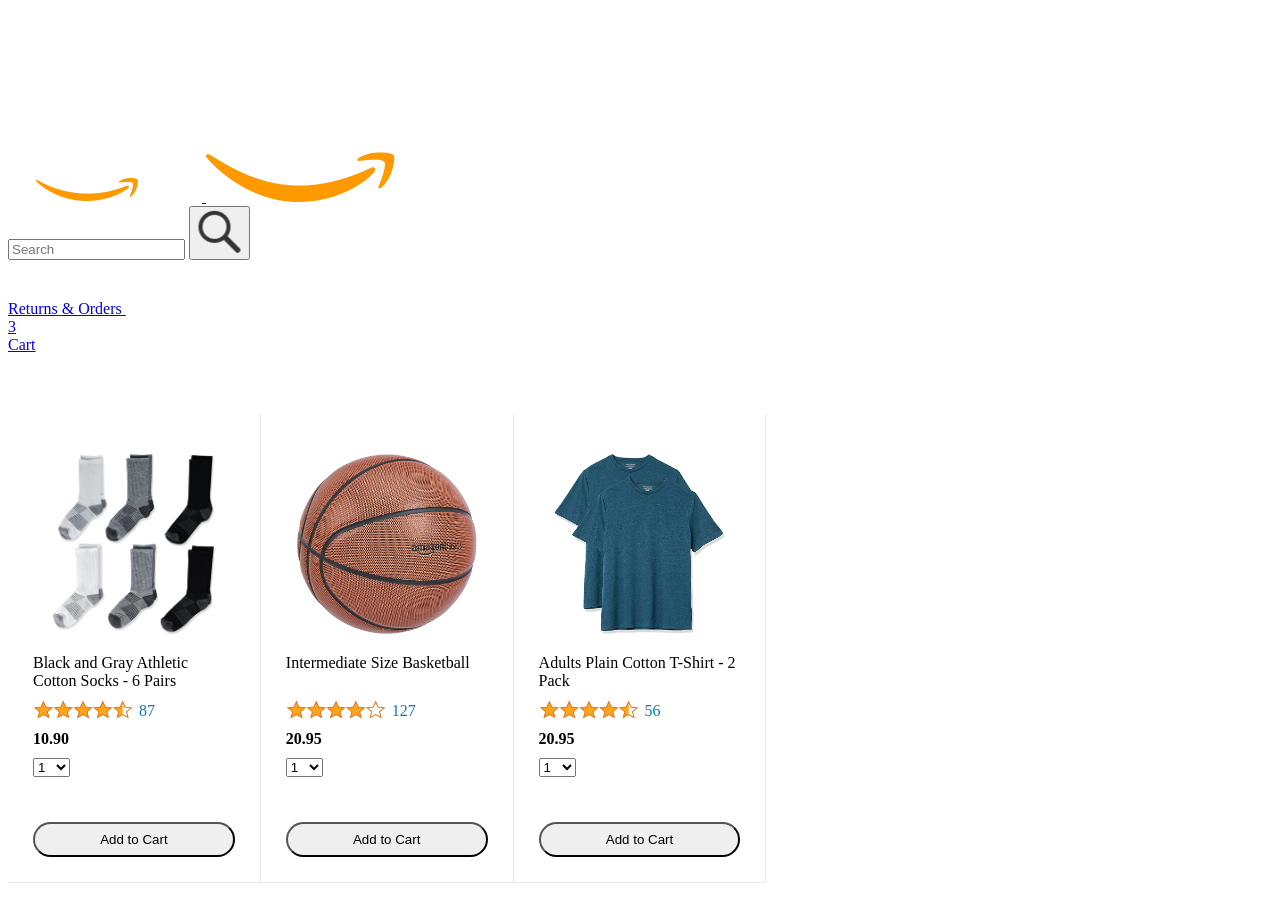
==== amazon.html @ 294c21bc "creat js file for print to html" ====
<!DOCTYPE html>
<html>

<head>
  <title>Amazon Project</title>

  <!-- This code is needed for responsive design to work.
      (Responsive design = make the website look good on
      smaller screen sizes like a phone or a tablet). -->
  <meta name="viewport" content="width=device-width, initial-scale=1">

  <!-- Load a font called Roboto from Google Fonts. -->
  <link rel="preconnect" href="https://fonts.googleapis.com">
  <link rel="preconnect" href="https://fonts.gstatic.com" crossorigin>
  <link href="https://fonts.googleapis.com/css2?family=Roboto:wght@400;500;700&display=swap" rel="stylesheet">

  <!-- Here are the CSS files for this page. -->
  <link rel="stylesheet" href="styles/shared/general.css">
  <link rel="stylesheet" href="styles/shared/amazon-header.css">
  <link rel="stylesheet" href="styles/pages/amazon.css">
</head>

<body>
  <div class="amazon-header">
    <div class="amazon-header-left-section">
      <a href="amazon.html" class="header-link">
        <img class="amazon-logo" src="images/amazon-logo-white.png">
        <img class="amazon-mobile-logo" src="images/amazon-mobile-logo-white.png">
      </a>
    </div>

    <div class="amazon-header-middle-section">
      <input class="search-bar" type="text" placeholder="Search">

      <button class="search-button">
        <img class="search-icon" src="images/icons/search-icon.png">
      </button>
    </div>

    <div class="amazon-header-right-section">
      <a class="orders-link header-link" href="orders.html">
        <span class="returns-text">Returns</span>
        <span class="orders-text">& Orders</span>
      </a>

      <a class="cart-link header-link" href="checkout.html">
        <img class="cart-icon" src="images/icons/cart-icon.png">
        <div class="cart-quantity">3</div>
        <div class="cart-text">Cart</div>
      </a>
    </div>
  </div>

  <div class="main">
    <div class="products-grid js-product-grid">
      <!-- content product grid -->
    </div>
  </div>
  <script src="script/amazon.js"></script>
</body>

</html>
---- styles/pages/amazon.css ----
.main {
  margin-top: 60px;
}

.products-grid {
  display: grid;

  /* - In CSS Grid, 1fr means a column will take up the
       remaining space in the grid.
     - If we write 1fr 1fr ... 1fr; 8 times, this will
       divide the grid into 8 columns, each taking up an
       equal amount of the space.
     - repeat(8, 1fr); is a shortcut for repeating "1fr"
       8 times (instead of typing out "1fr" 8 times).
       repeat(...) is a special property that works with
       display: grid; */
  grid-template-columns: repeat(8, 1fr);
}

/* @media is used to create responsive design (making the
   website look good on any screen size). This @media
   means when the screen width is 2000px or less, we
   will divide the grid into 7 columns instead of 8. */
@media (max-width: 2000px) {
  .products-grid {
    grid-template-columns: repeat(7, 1fr);
  }
}

/* This @media means when the screen width is 1600px or
   less, we will divide the grid into 6 columns. */
@media (max-width: 1600px) {
  .products-grid {
    grid-template-columns: repeat(6, 1fr);
  }
}

@media (max-width: 1300px) {
  .products-grid {
    grid-template-columns: repeat(5, 1fr);
  }
}

@media (max-width: 1000px) {
  .products-grid {
    grid-template-columns: repeat(4, 1fr);
  }
}

@media (max-width: 800px) {
  .products-grid {
    grid-template-columns: repeat(3, 1fr);
  }
}

@media (max-width: 575px) {
  .products-grid {
    grid-template-columns: repeat(2, 1fr);
  }
}

@media (max-width: 450px) {
  .products-grid {
    grid-template-columns: 1fr;
  }
}

.product-container {
  padding-top: 40px;
  padding-bottom: 25px;
  padding-left: 25px;
  padding-right: 25px;

  border-right: 1px solid rgb(231, 231, 231);
  border-bottom: 1px solid rgb(231, 231, 231);

  display: flex;
  flex-direction: column;
}

.product-image-container {
  display: flex;
  justify-content: center;
  align-items: center;

  height: 180px;
  margin-bottom: 20px;
}

.product-image {
  /* Images will overflow their container by default. To
    prevent this, we set max-width and max-height to 100%
    so they stay inside their container. */
  max-width: 100%;
  max-height: 100%;
}

.product-name {
  height: 40px;
  margin-bottom: 5px;
}

.product-rating-container {
  display: flex;
  align-items: center;
  margin-bottom: 10px;
}

.product-rating-stars {
  width: 100px;
  margin-right: 6px;
}

.product-rating-count {
  color: rgb(1, 124, 182);
  cursor: pointer;
  margin-top: 3px;
}

.product-price {
  font-weight: 700;
  margin-bottom: 10px;
}

.product-quantity-container {
  margin-bottom: 17px;
}

.product-spacer {
  flex: 1;
}

.added-to-cart {
  color: rgb(6, 125, 98);
  font-size: 16px;

  display: flex;
  align-items: center;
  margin-bottom: 8px;

  /* At first, the "Added to cart" message will
     be invisible. Use JavaScript to change the
     opacity and make it visible. */
  opacity: 0;
}

.added-to-cart img {
  height: 20px;
  margin-right: 5px;
}

.add-to-cart-button {
  width: 100%;
  padding: 8px;
  border-radius: 50px;
}
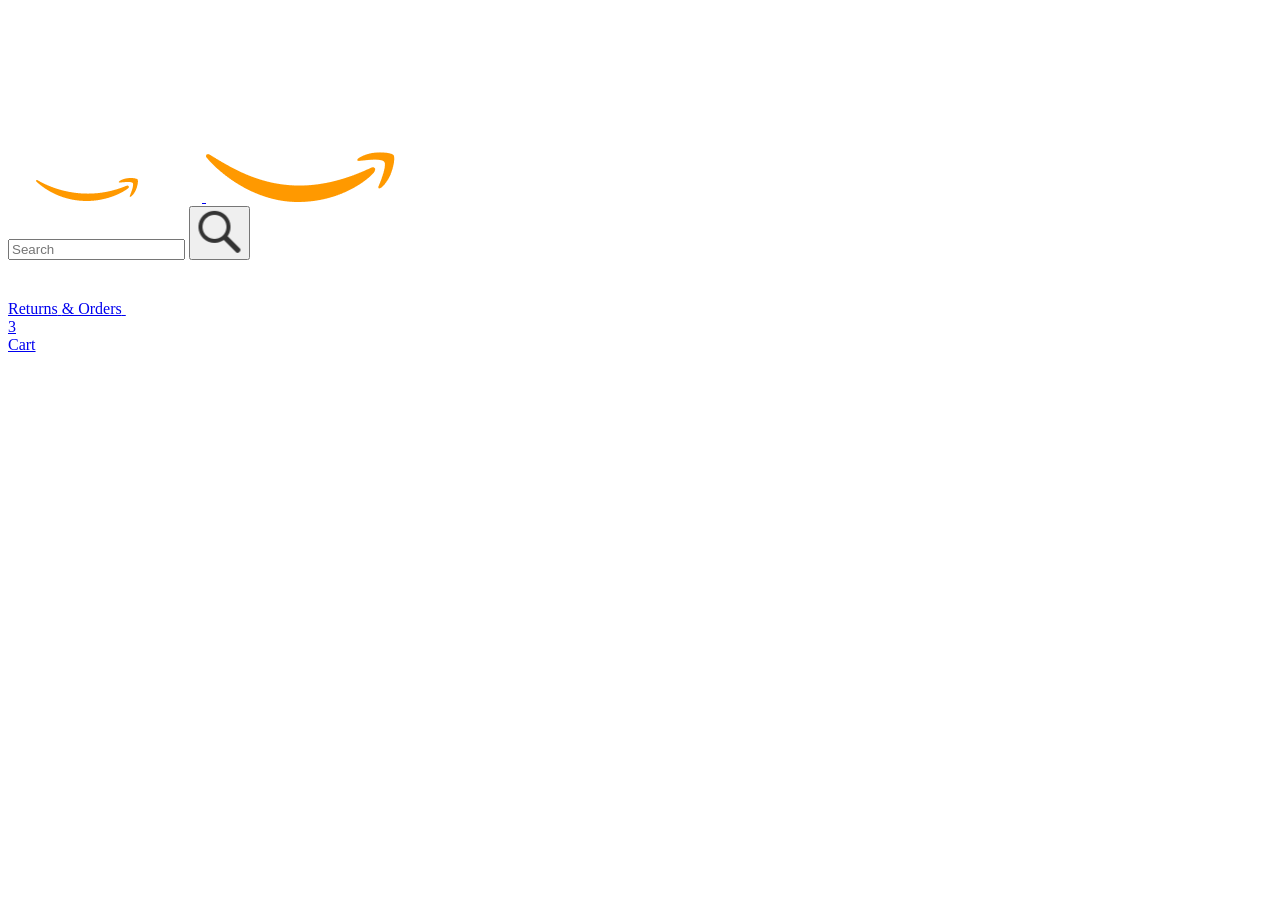
==== commit 47c9f48d: "update code for amazon to place script data pruducts.js" ====
--- a/amazon.html
+++ b/amazon.html
@@ -56,6 +56,7 @@
       <!-- content product grid -->
     </div>
   </div>
+  <script src="data/products.js"></script>
   <script src="script/amazon.js"></script>
 </body>
 
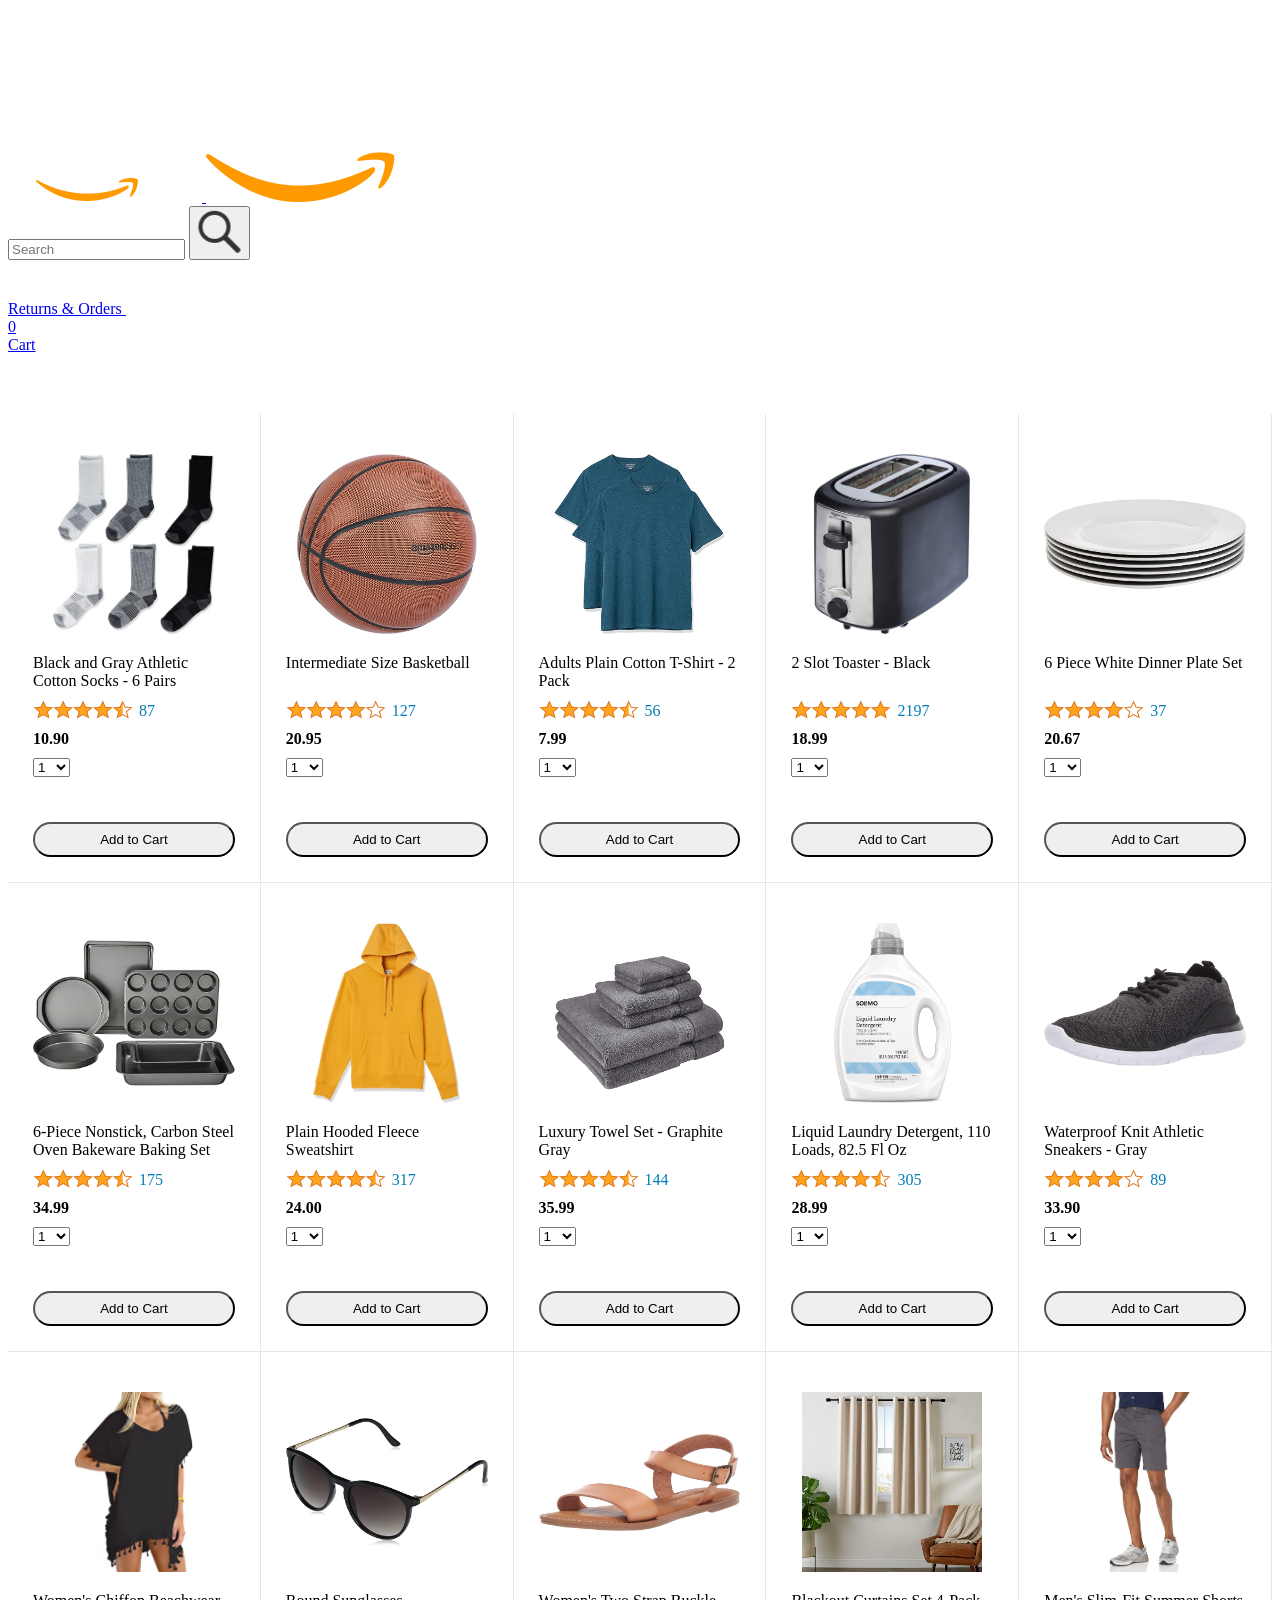
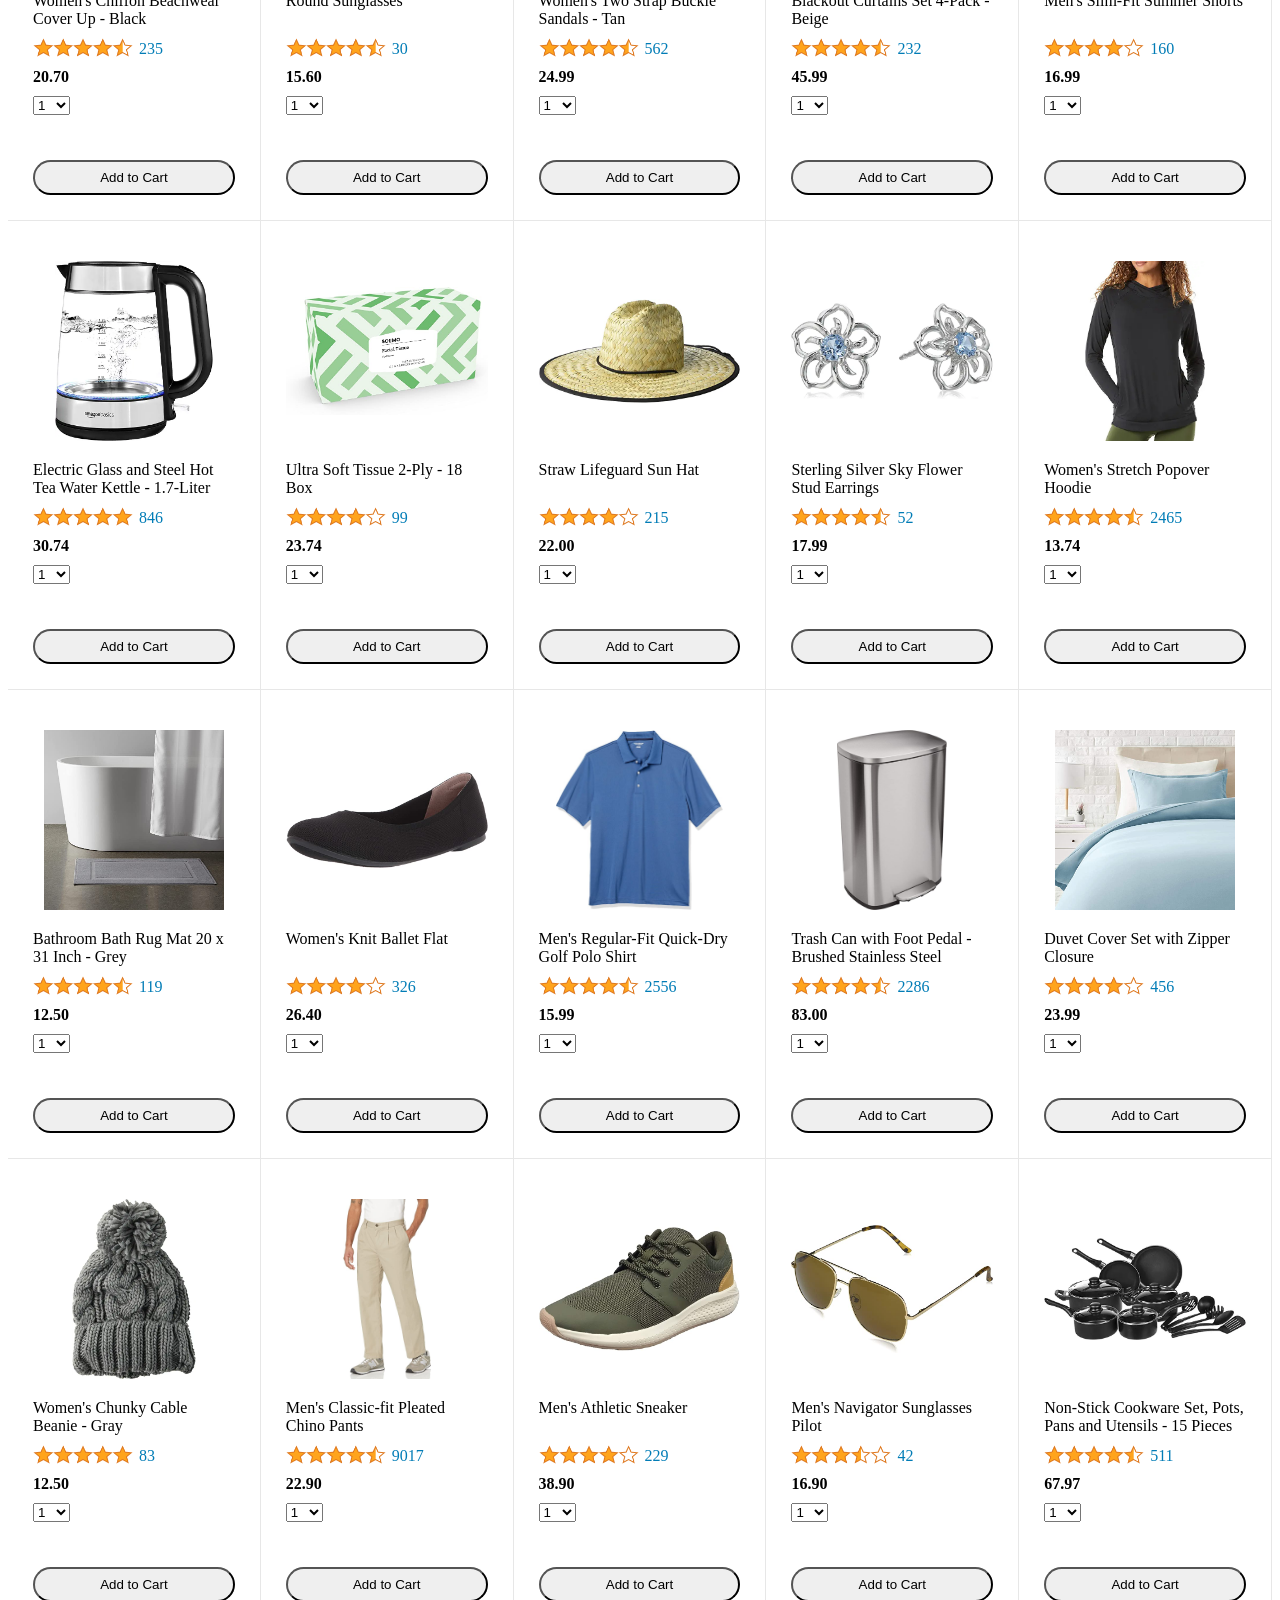
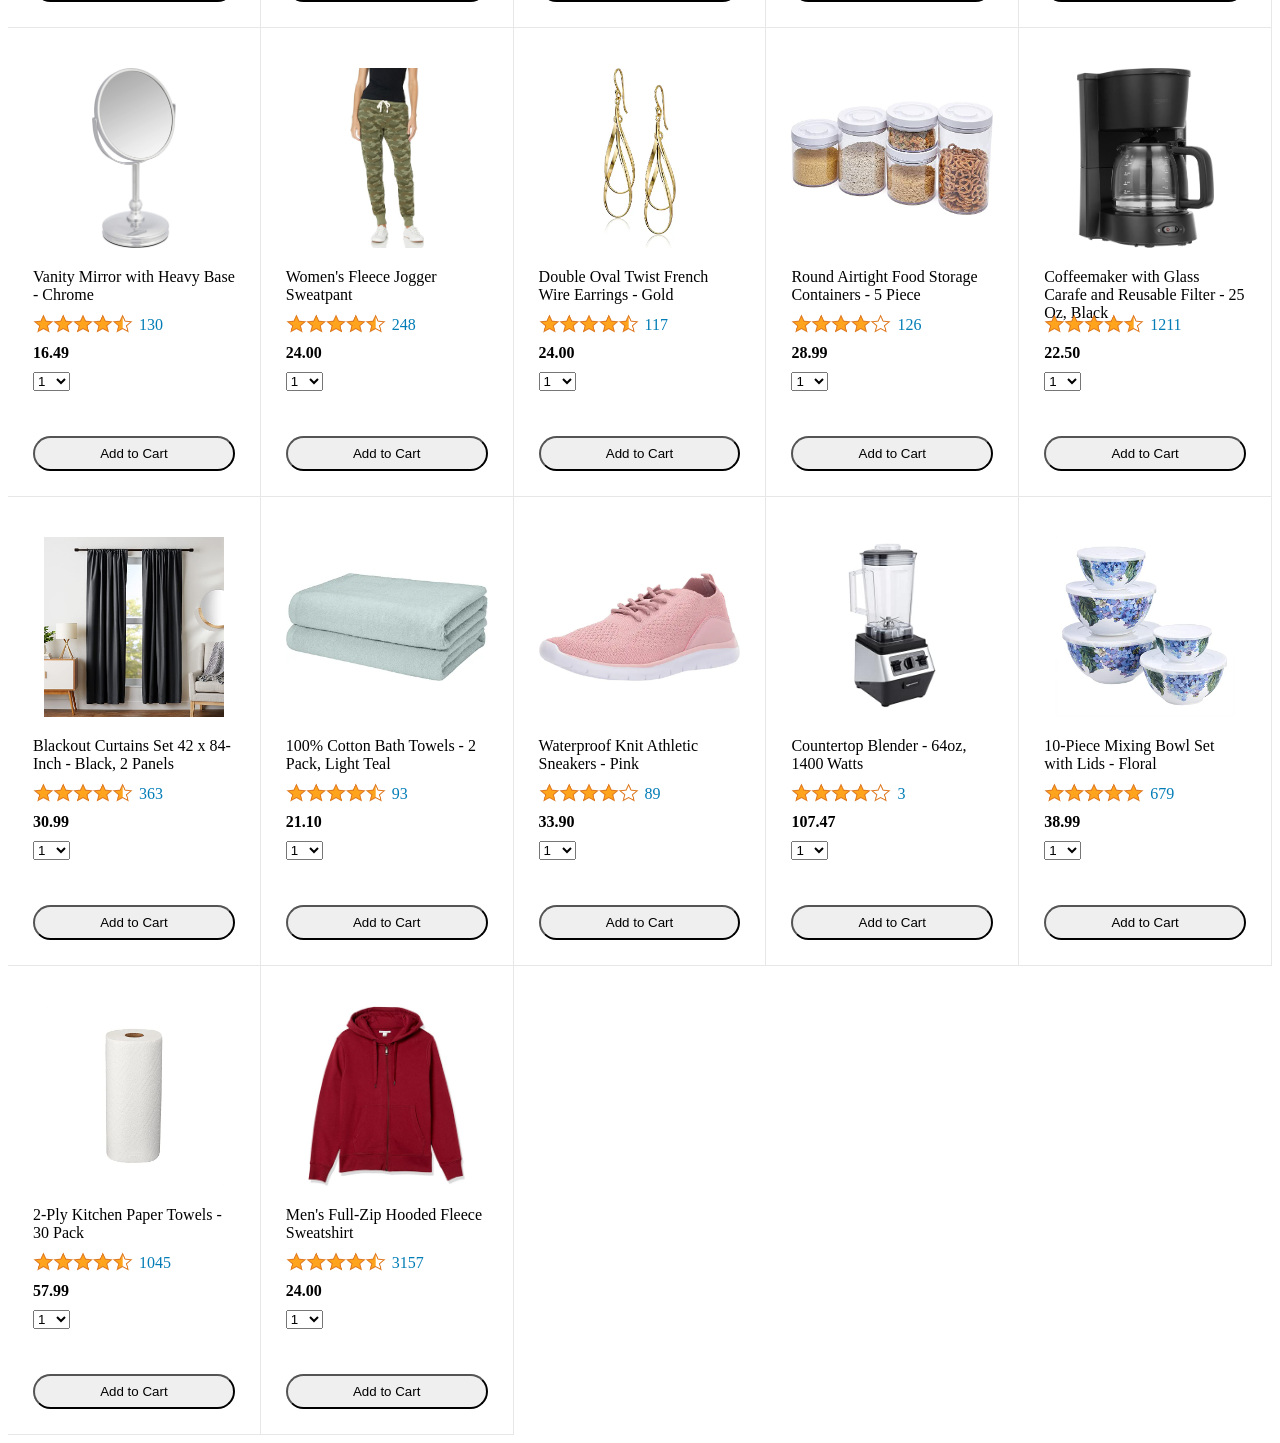
==== commit 340abafd: "make counting cart quantity" ====
--- a/amazon.html
+++ b/amazon.html
@@ -45,7 +45,7 @@
 
       <a class="cart-link header-link" href="checkout.html">
         <img class="cart-icon" src="images/icons/cart-icon.png">
-        <div class="cart-quantity">3</div>
+        <div class="cart-quantity js-cart-quantity">0</div>
         <div class="cart-text">Cart</div>
       </a>
     </div>
@@ -56,6 +56,7 @@
       <!-- content product grid -->
     </div>
   </div>
+  <script src="data/cart.js"></script>
   <script src="data/products.js"></script>
   <script src="script/amazon.js"></script>
 </body>
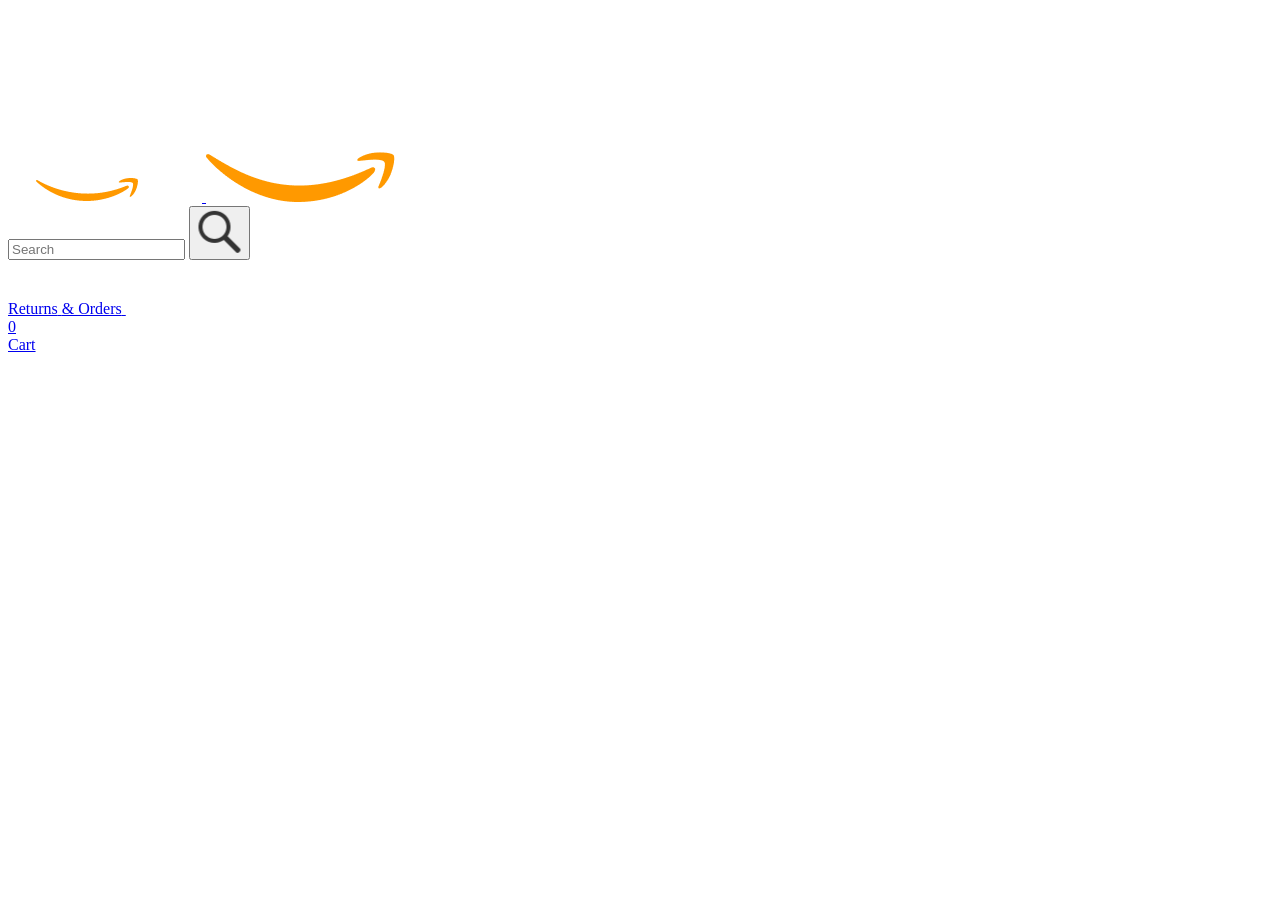
==== commit bf8317f3: "import products from product.js" ====
--- a/amazon.html
+++ b/amazon.html
@@ -56,9 +56,7 @@
       <!-- content product grid -->
     </div>
   </div>
-  <script src="data/cart.js"></script>
-  <script src="data/products.js"></script>
-  <script src="script/amazon.js"></script>
+  <script type="module" src="script/amazon.js"></script>
 </body>
 
 </html>
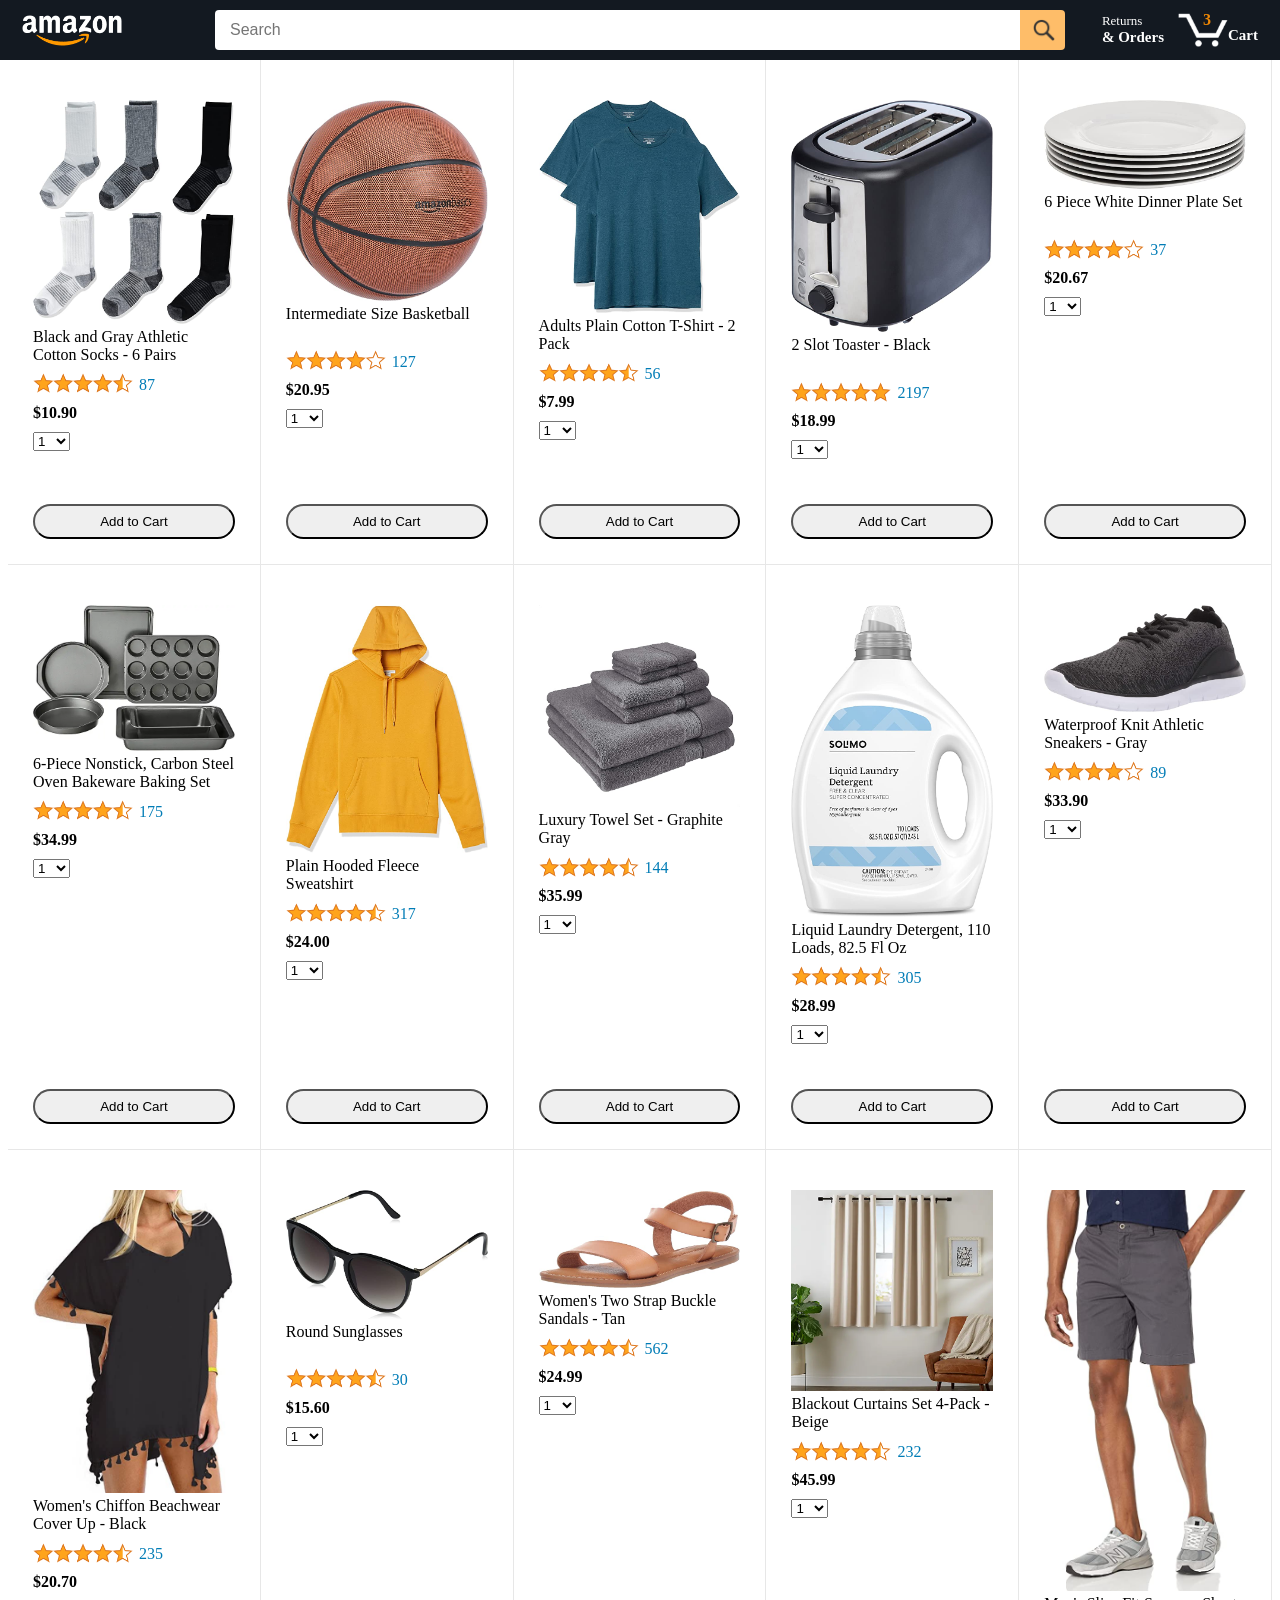
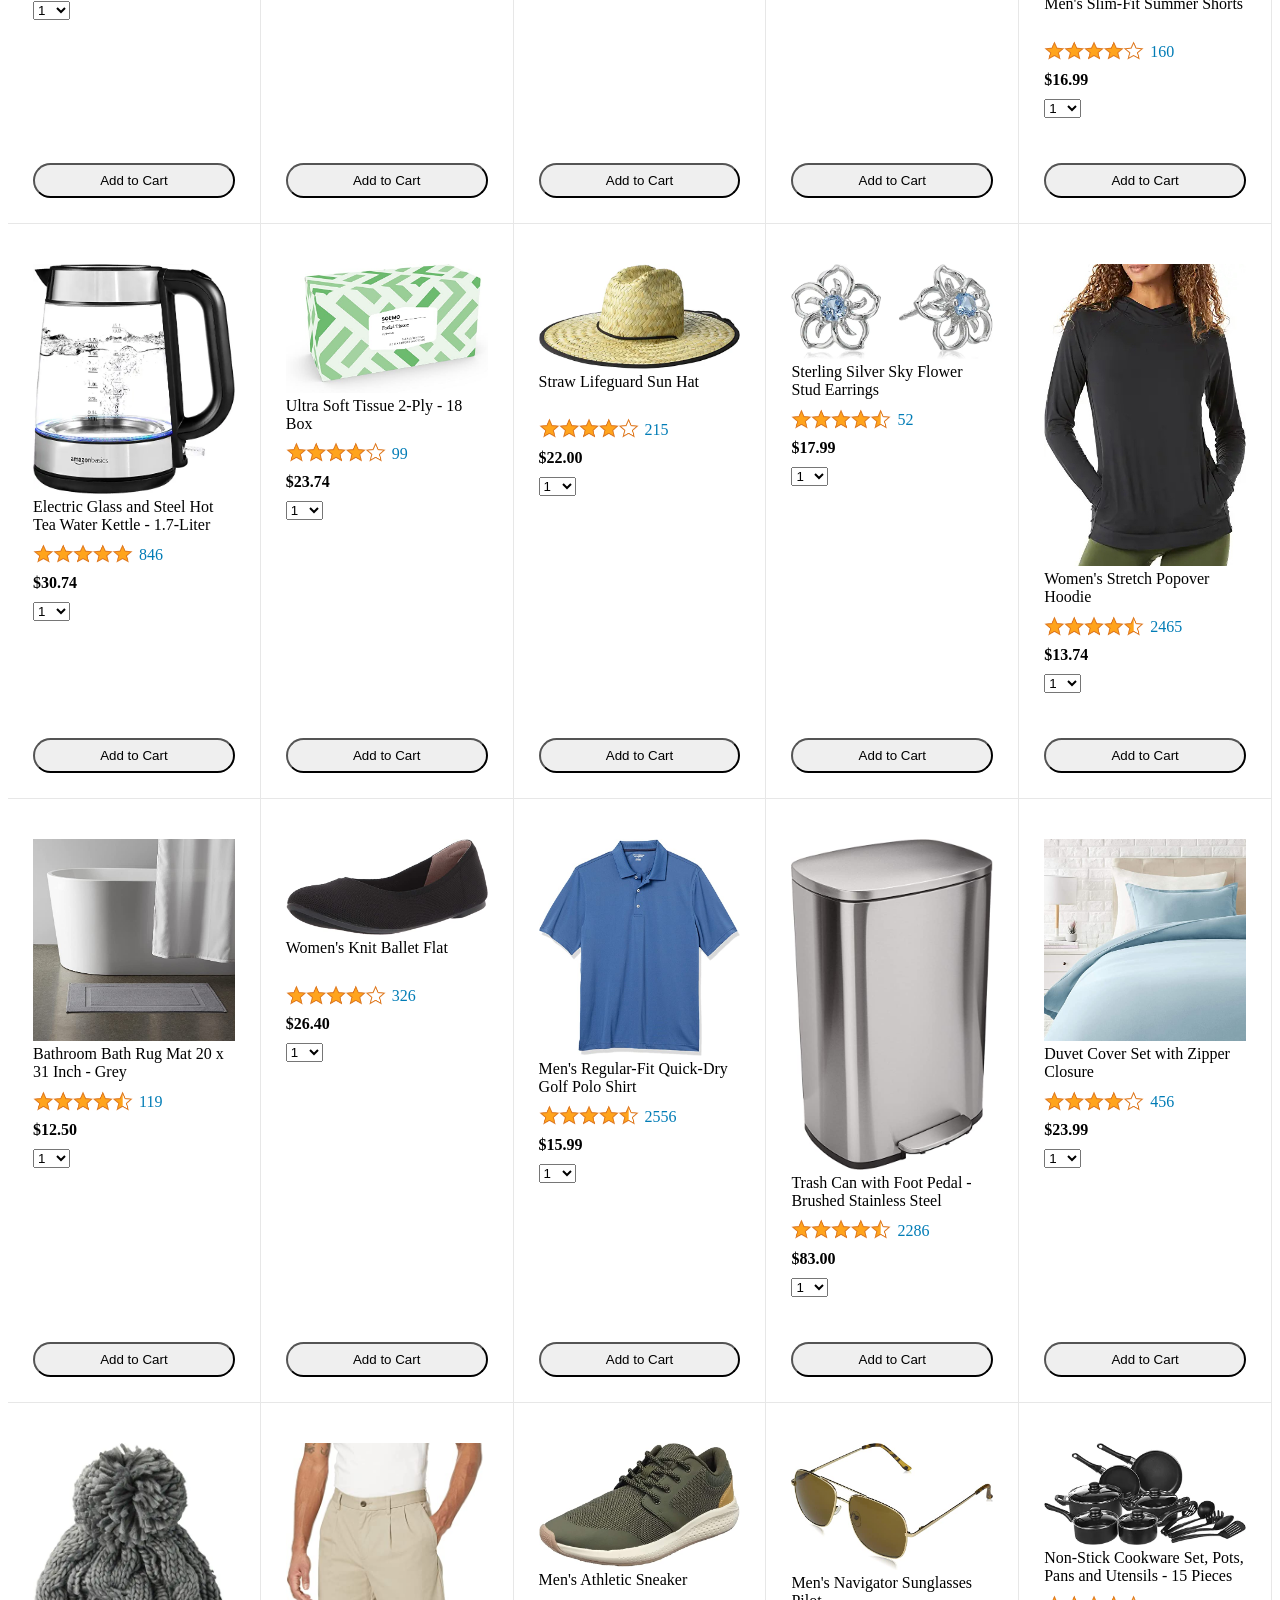
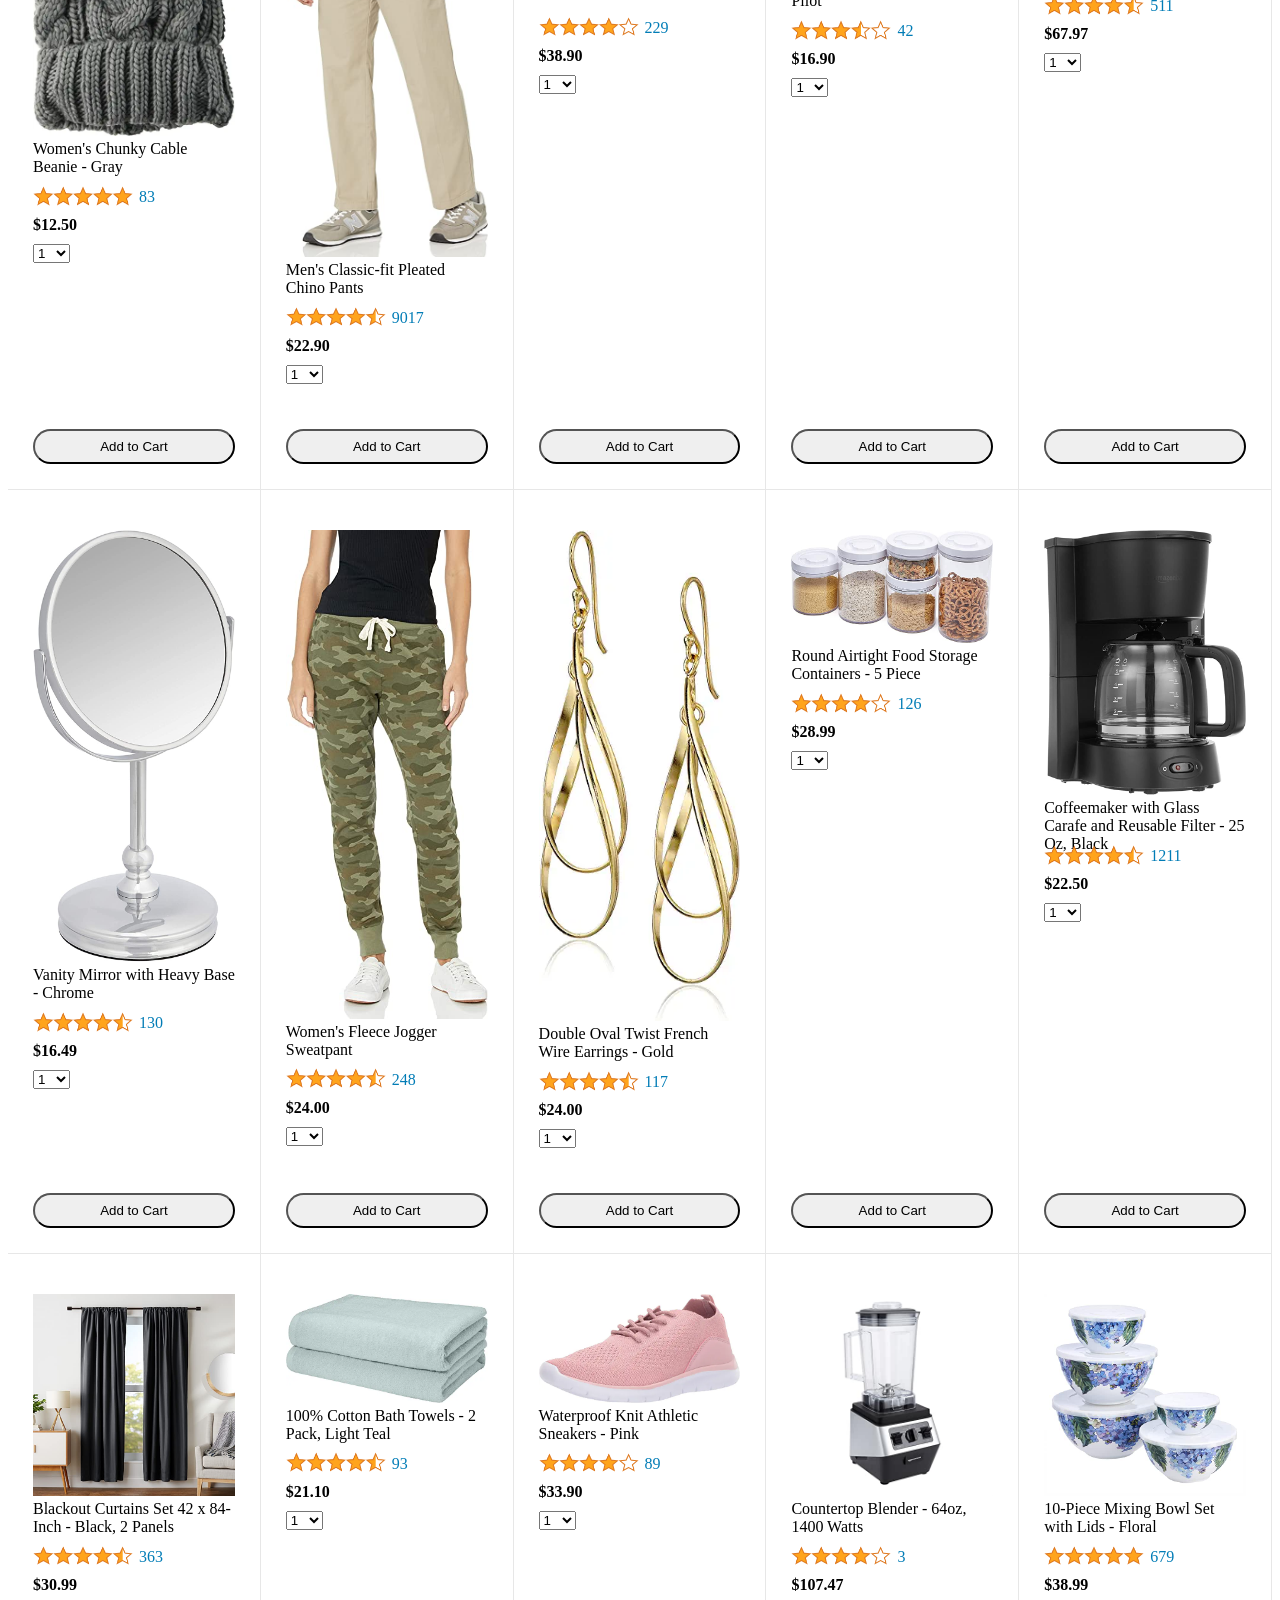
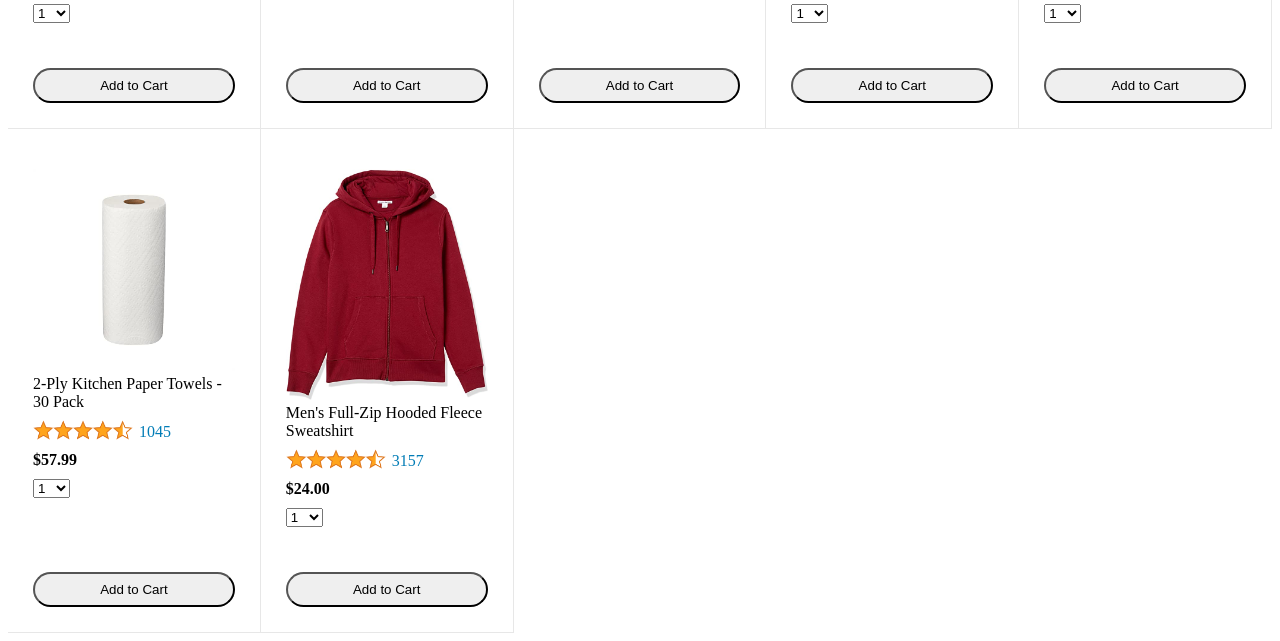
==== commit e0109db4: "add new fiture for counting quantity in local storage" ====
--- a/amazon.html
+++ b/amazon.html
@@ -45,7 +45,7 @@
 
       <a class="cart-link header-link" href="checkout.html">
         <img class="cart-icon" src="images/icons/cart-icon.png">
-        <div class="cart-quantity js-cart-quantity">0</div>
+        <div class="cart-quantity js-cart-quantity"></div>
         <div class="cart-text">Cart</div>
       </a>
     </div>
--- a/styles/shared/amazon-header.css
+++ b/styles/shared/amazon-header.css
@@ -0,0 +1,147 @@
+.amazon-header {
+  background-color: rgb(19, 25, 33);
+  color: white;
+  padding-left: 15px;
+  padding-right: 15px;
+
+  display: flex;
+  align-items: center;
+  justify-content: space-between;
+
+  position: fixed;
+  top: 0;
+  left: 0;
+  right: 0;
+  height: 60px;
+}
+
+.amazon-header-left-section {
+  width: 180px;
+}
+
+@media (max-width: 800px) {
+  .amazon-header-left-section {
+    width: unset;
+  }
+}
+
+.header-link {
+  display: inline-block;
+  padding: 6px;
+  border-radius: 2px;
+  cursor: pointer;
+  text-decoration: none;
+  border: 1px solid rgba(0, 0, 0, 0);
+}
+
+.header-link:hover {
+  border: 1px solid white;
+}
+
+.amazon-logo {
+  width: 100px;
+  margin-top: 5px;
+}
+
+.amazon-mobile-logo {
+  display: none;
+}
+
+@media (max-width: 575px) {
+  .amazon-logo {
+    display: none;
+  }
+
+  .amazon-mobile-logo {
+    display: block;
+    height: 35px;
+    margin-top: 5px;
+  }
+}
+
+.amazon-header-middle-section {
+  flex: 1;
+  max-width: 850px;
+  margin-left: 10px;
+  margin-right: 10px;
+  display: flex;
+}
+
+.search-bar {
+  flex: 1;
+  width: 0;
+  font-size: 16px;
+  height: 38px;
+  padding-left: 15px;
+  border: none;
+  border-top-left-radius: 4px;
+  border-bottom-left-radius: 4px;
+  border-top-right-radius: 0;
+  border-bottom-right-radius: 0;
+}
+
+.search-button {
+  background-color: rgb(254, 189, 105);
+  border: none;
+  width: 45px;
+  height: 40px;
+  border-top-right-radius: 4px;
+  border-bottom-right-radius: 4px;
+  flex-shrink: 0;
+}
+
+.search-icon {
+  height: 22px;
+  margin-left: 2px;
+  margin-top: 3px;
+}
+
+.amazon-header-right-section {
+  width: 180px;
+  flex-shrink: 0;
+  display: flex;
+  justify-content: end;
+}
+
+.orders-link {
+  color: white;
+}
+
+.returns-text {
+  display: block;
+  font-size: 13px;
+}
+
+.orders-text {
+  display: block;
+  font-size: 15px;
+  font-weight: 700;
+}
+
+.cart-link {
+  color: white;
+  display: flex;
+  align-items: center;
+  position: relative;
+}
+
+.cart-icon {
+  width: 50px;
+}
+
+.cart-text {
+  margin-top: 12px;
+  font-size: 15px;
+  font-weight: 700;
+}
+
+.cart-quantity {
+  color: rgb(240, 136, 4);
+  font-size: 16px;
+  font-weight: 700;
+  position: absolute;
+  top: 4px;
+  left: 22px;
+  width: 26px;
+  text-align: center;
+}
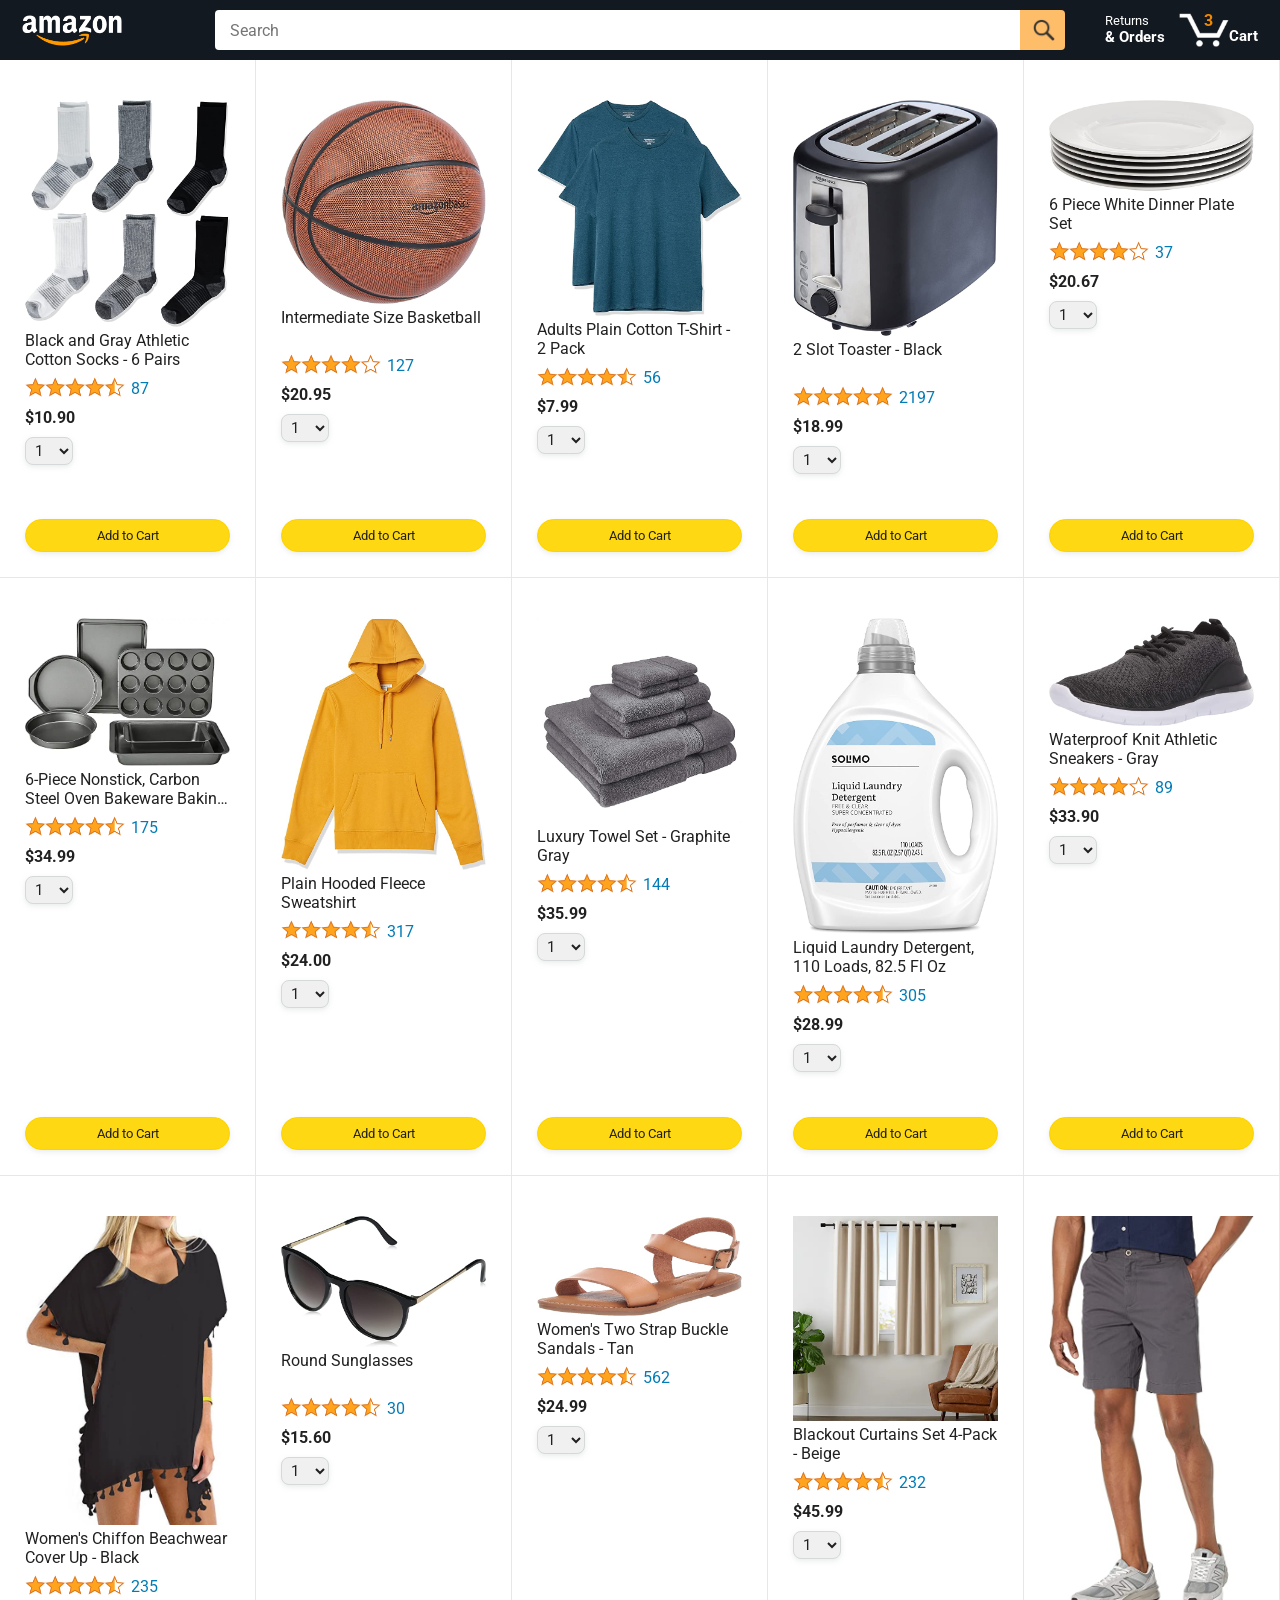
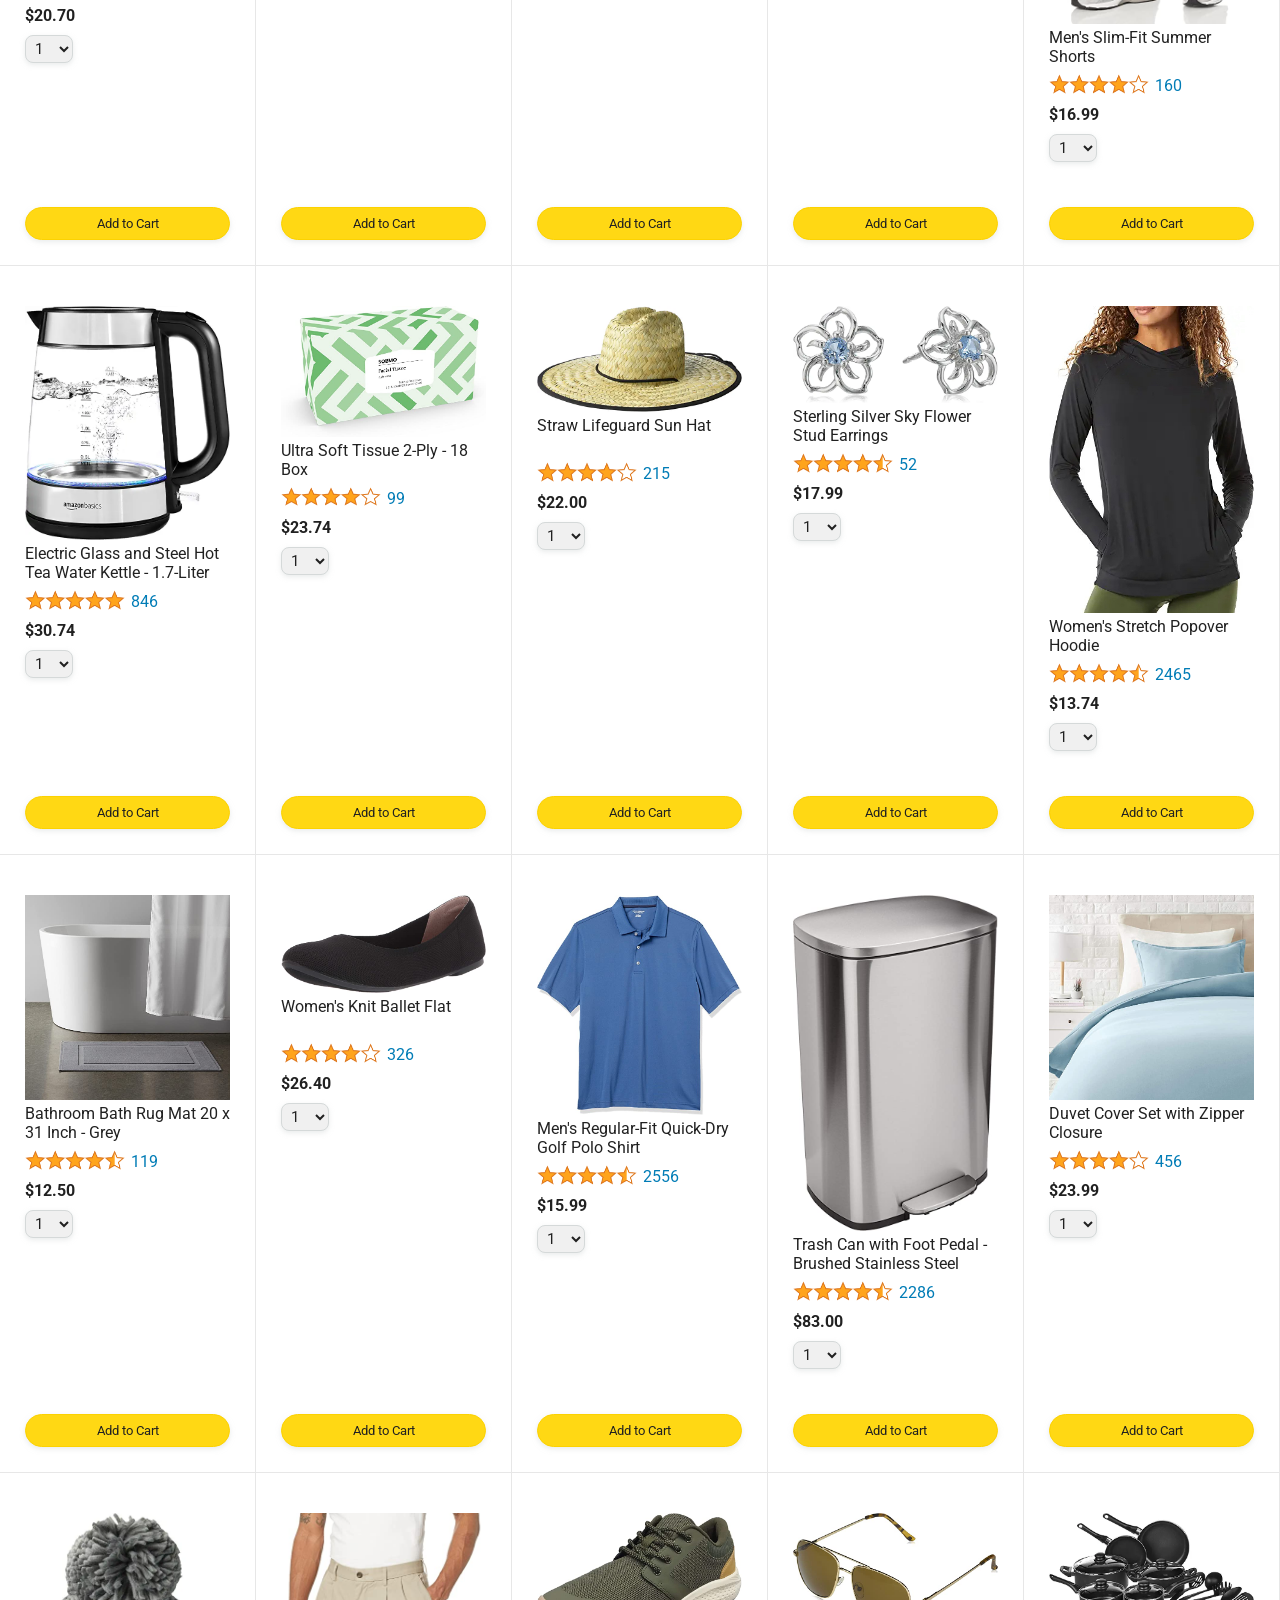
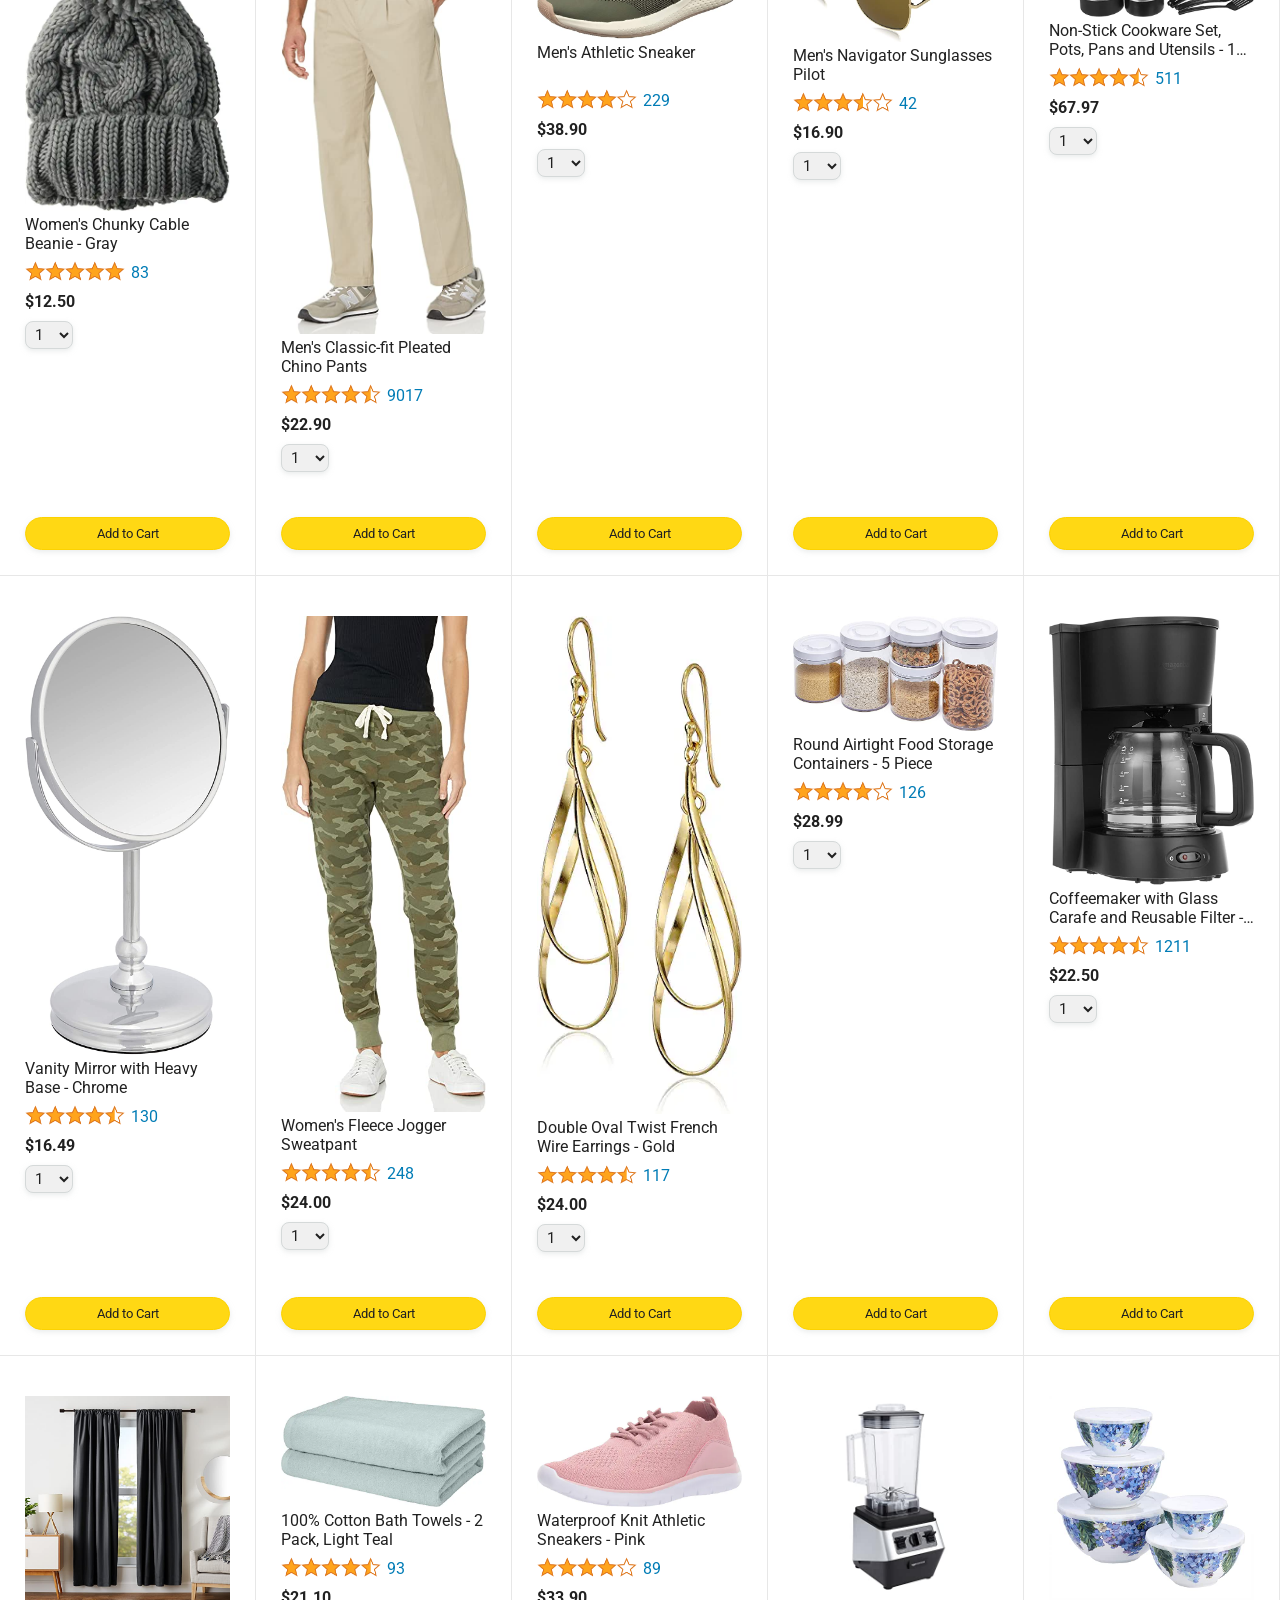
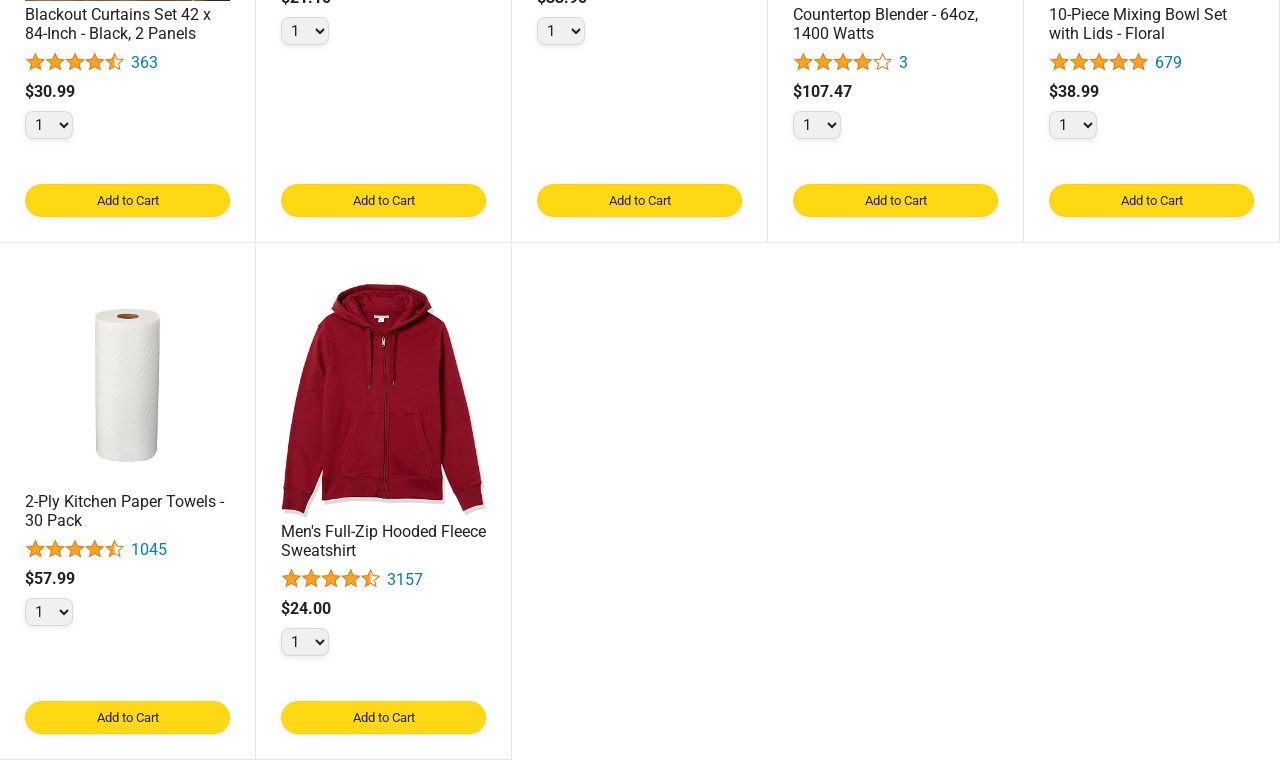
==== commit fce37fa8: "update data" ====
--- a/amazon.html
+++ b/amazon.html
@@ -57,6 +57,9 @@
     </div>
   </div>
   <script type="module" src="script/amazon.js"></script>
+
+  
+  
 </body>
 
 </html>
--- a/styles/shared/general.css
+++ b/styles/shared/general.css
@@ -0,0 +1,108 @@
+body {
+  font-family: Roboto, Arial;
+  color: rgb(33, 33, 33);
+  /* The <body> element has a default margin of 8px
+     on all sides. This removes the default margins. */
+  margin: 0;
+}
+
+/* <p> elements have a default margin on the top
+   and bottom. This removes the default margins. */
+p {
+  margin: 0;
+}
+
+button {
+  cursor: pointer;
+}
+
+select {
+  cursor: pointer;
+}
+
+input,
+select,
+button {
+  font-family: Roboto, Arial;
+}
+
+.button-primary {
+  color: rgb(33, 33, 33);
+  background-color: rgb(255, 216, 20);
+  border: 1px solid rgb(252, 210, 0);
+  border-radius: 8px;
+  cursor: pointer;
+  box-shadow: 0 2px 5px rgba(213, 217, 217, 0.5);
+}
+
+.button-primary:hover {
+  background-color: rgb(247, 202, 0);
+  border: 1px solid rgb(242, 194, 0);
+}
+
+.button-primary:active {
+  background: rgb(255, 216, 20);
+  border-color: rgb(252, 210, 0);
+  box-shadow: none;
+}
+
+.button-secondary {
+  color: rgb(33, 33, 33);
+  background: white;
+  border: 1px solid rgb(213, 217, 217);
+  border-radius: 8px;
+  cursor: pointer;
+  box-shadow: 0 2px 5px rgba(213, 217, 217, 0.5);
+}
+
+.button-secondary:hover {
+  background-color: rgb(247, 250, 250);
+}
+
+.button-secondary:active {
+  background-color: rgb(237, 253, 255);
+  box-shadow: none;
+}
+
+/* These styles will limit text to 2 lines. Anything
+   beyond 2 lines will be replaced with "..."
+   You can find this code by using an A.I. tool or by
+   searching in Google.
+   https://css-tricks.com/almanac/properties/l/line-clamp/ */
+.limit-text-to-2-lines {
+  display: -webkit-box;
+  -webkit-line-clamp: 2;
+  -webkit-box-orient: vertical;
+  overflow: hidden;
+}
+
+.link-primary {
+  color: rgb(1, 124, 182);
+  cursor: pointer;
+}
+
+.link-primary:hover {
+  color: rgb(196, 80, 0);
+}
+
+/* Styles for dropdown selectors. */
+select {
+  color: rgb(33, 33, 33);
+  background-color: rgb(240, 240, 240);
+  border: 1px solid rgb(213, 217, 217);
+  border-radius: 8px;
+  padding: 3px 5px;
+  font-size: 15px;
+  cursor: pointer;
+  box-shadow: 0 2px 5px rgba(213, 217, 217, 0.5);
+}
+
+select:focus,
+input:focus {
+  outline: 2px solid rgb(255, 153, 0);
+}
+
+.input-update {
+  width: 40px;
+  font-size: 16px;
+}
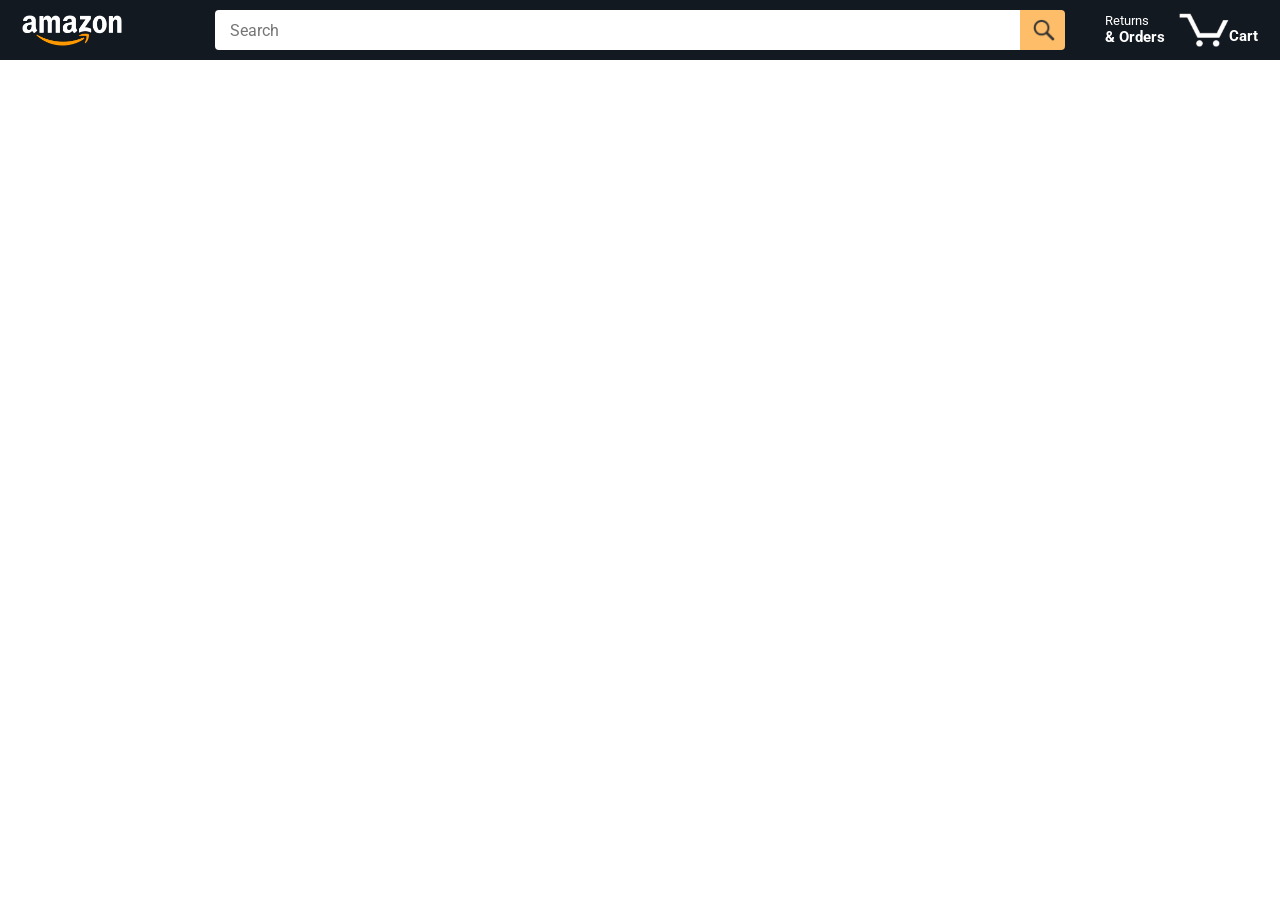
==== commit 51a84a03: "create orderpage to delivery produc and change href to index.html" ====
--- a/amazon.html
+++ b/amazon.html
@@ -23,7 +23,7 @@
 <body>
   <div class="amazon-header">
     <div class="amazon-header-left-section">
-      <a href="amazon.html" class="header-link">
+      <a href="index.html" class="header-link">
         <img class="amazon-logo" src="images/amazon-logo-white.png">
         <img class="amazon-mobile-logo" src="images/amazon-mobile-logo-white.png">
       </a>
@@ -58,8 +58,8 @@
   </div>
   <script type="module" src="script/amazon.js"></script>
 
-  
-  
+
+
 </body>
 
 </html>
